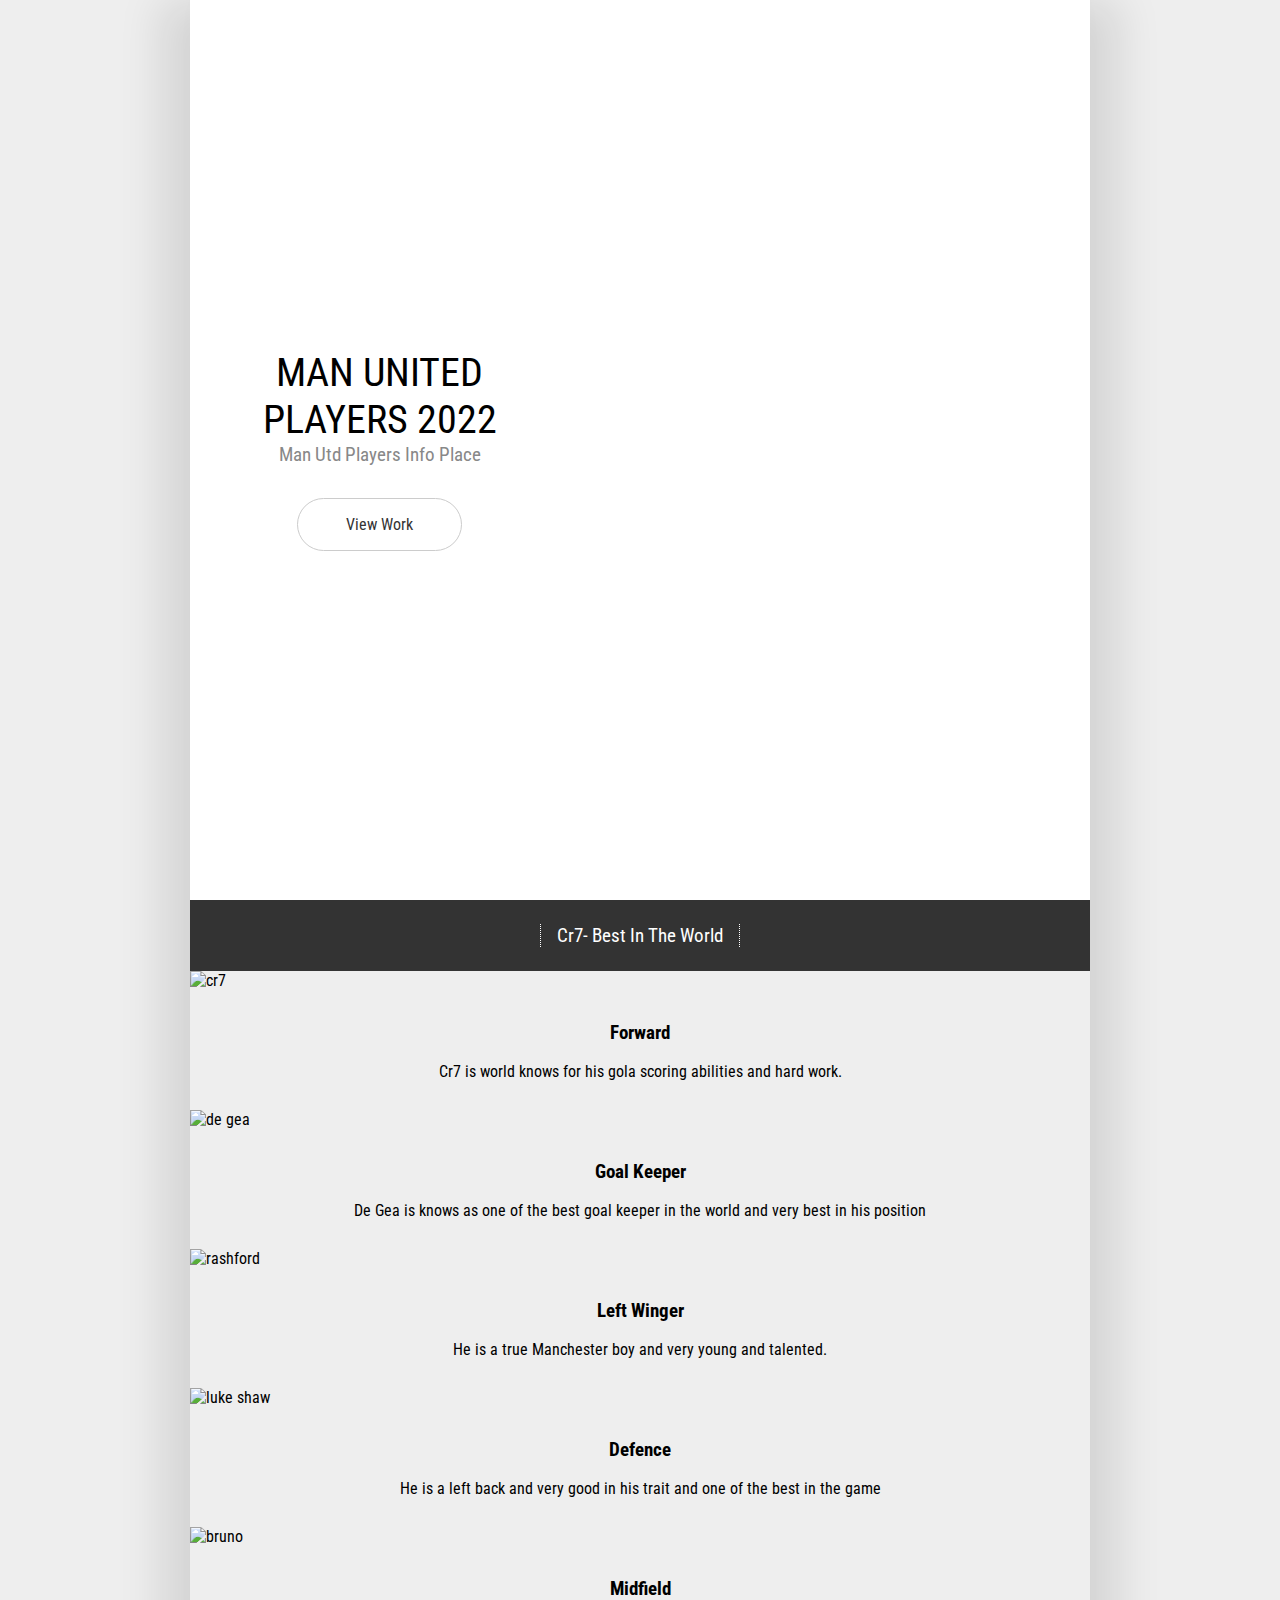
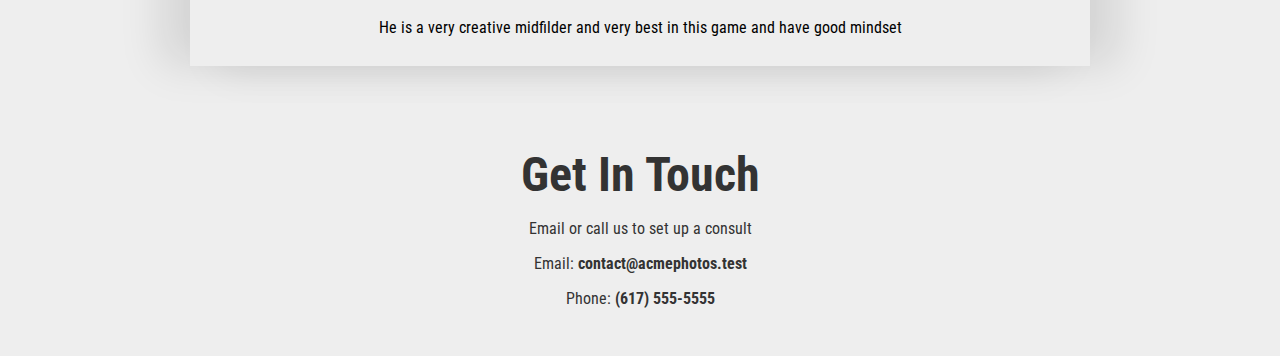
==== index.html @ 5577a2fc "Rename mufc.html to index.html" ====
<!DOCTYPE html>
<html lang="en">

<head>
    <meta charset="UTF-8">
    <meta name="viewport" content="width=device-width, initial-scale=1.0">
    <meta http-equiv="X-UA-Compatible" content="ie=edge">
    <link rel="stylesheet" href="style.css">
    <title>Manchester United Album</title>
</head>

<body>
    <main>
        <!-- Landing Area -->
        <div id="landing">
            <div id="landing-text">
                <div id="landing-text-inner">
                    <h1>Man United Players 2022</h1>
                    <h2>Man Utd Players Info Place</h2>
                    <a href="#images" class="btn" id="view-work">
                        View Work
                    </a>
                </div>
            </div>
            <div id="landing-image"></div>
        </div>

        <div id="images">
            <div id="header">
                <h2>Cr7- Best in the World</h2>
            </div>

            <img src="https://ichef.bbci.co.uk/news/1536/cpsprodpb/8e8e/live/d99443c0-0a40-11ec-bef9-bdacb8ced4ac.jpg" alt="cr7">
            <div class="caption">
                <h3>Forward</h3>
                <p>Cr7 is world knows for his gola scoring abilities and hard work.</p>
            </div>
            <img src="https://images.teamtalk.com/content/uploads/2022/05/21202924/David-De-Gea-celebrating-for-Manchester-United-in-rainy-conditions.jpg" alt="de gea">
            <div class="caption">
                <h3>Goal Keeper</h3>
                <p>De Gea is knows as one of the best goal keeper in the world and very best in his position</p>
            </div>
            <img src="https://sportsmax.tv/media/k2/items/cache/5f8b753ae57c404db028a4ec456a5716_XL.jpg" alt="rashford">
            <div class="caption">
                <h3>Left Winger</h3>
                <p>He is a true Manchester boy and very young and talented.</p>
            </div>
            <img src="https://imgresizer.eurosport.com/unsafe/1200x0/filters:format(jpeg):focal(1329x374:1331x372)/origin-imgresizer.eurosport.com/2015/08/18/1666113-35320800-2560-1440.jpg" alt="luke shaw">
            <div class="caption">
                <h3>Defence</h3>
                <p>He is a left back and very good in his trait and one of the best in the game</p>
            </div>
            <img src="https://static.independent.co.uk/2022/03/25/09/newFile.jpg?quality=75&amp;width=982&amp;height=726&amp;auto=webp" alt="bruno">
            <div class="caption">
                <h3>Midfield</h3>
                <p>He is a very creative midfilder and very best in this game and have good mindset</p>
            </div>
        </div>
    </main>

    <footer>
        <h3>Get In Touch</h3>
        <p>Email or call us to set up a consult</p>
        <p>Email:
            <strong>contact@acmephotos.test</strong>
        </p>
        <p>Phone:
            <strong>(617) 555-5555</strong>
        </p>
    </footer>
    <script src="http://code.jquery.com/jquery-3.3.1.min.js"
        integrity="sha256-FgpCb/KJQlLNfOu91ta32o/NMZxltwRo8QtmkMRdAu8=" crossorigin="anonymous"></script>
    <script src="main.js"></script>

</body>

</html>
---- style.css ----
@import url('https://fonts.googleapis.com/css?family=Roboto+Condensed');

body {
  font-family: 'Roboto Condensed', sans-serif;
  margin: 0;
  background: #eee;
  height: auto;
}

h1 {
  font-weight: 400;
  font-size: 2.5rem;
  text-transform: uppercase;
  margin: 0;
}

h2 {
  font-weight: 400;
  font-size: 1.2rem;
  text-transform: capitalize;
  margin: 0;
}

img {
  display: block;
  width: 100%;
}

main {
  max-width: 900px;
  margin: auto;
  box-shadow: 30px 0px 40px rgba(0, 0, 0, 0.1),
    -30px 0px 40px rgba(0, 0, 0, 0.1);
}

#landing {
  background: #fff;
}

#landing-text {
  display: flex;
  flex: 0 1 40vw;
  height: 50vh;
  justify-content: center;
  align-items: center;
  text-align: center;
  padding-right: 1rem;
  padding-left: 1rem;
}

#landing-text h2 {
  color: #888;
}

#landing-image {
  background: url(https://i.pinimg.com/originals/f0/9b/76/f09b763a3d5f5a393b578c644cde4e91.jpg);
  background-position: center;
  background-size: cover;
  background-repeat: no-repeat;
  height: 50vh;
  flex: 0 1 60vw;
  margin: 0;
}

.btn {
  padding: 0.5rem 2rem;
  border: 1px #ccc solid;
  display: inline-block;
  margin: 2rem 0 0;
  border-radius: 50px;
  text-decoration: none;
  color: #333;
  transition: background 500ms ease;
}

.btn:hover {
  background: #f4f4f4;
}

#header {
  padding: 1.5rem;
  text-align: center;
  background: #333;
  color: #fff;
}

#header h2 {
  border-left: dotted 1px #fff;
  border-right: dotted 1px #fff;
  display: inline-block;
  padding-right: 1rem;
  padding-left: 1rem;
}

.caption {
  padding: 0.8rem;
  text-align: center;
}

footer {
  text-align: center;
  padding: 2rem 1rem;
  margin: auto;
  color: #333;
}

footer h3 {
  font-size: 3rem;
  margin-bottom: 0;
}

/* Screen Sizes 500px and Up */
@media (min-width: 500px) {
  #landing {
    display: flex;
    height: 100%;
  }

  #landing-text {
    height: 100vh;
  }

  #landing-image {
    height: 100vh;
  }
}

/* Screen Sizes 700px and Up */
@media (min-width: 700px) {
  .btn {
    padding: 1rem 3rem;
  }
}
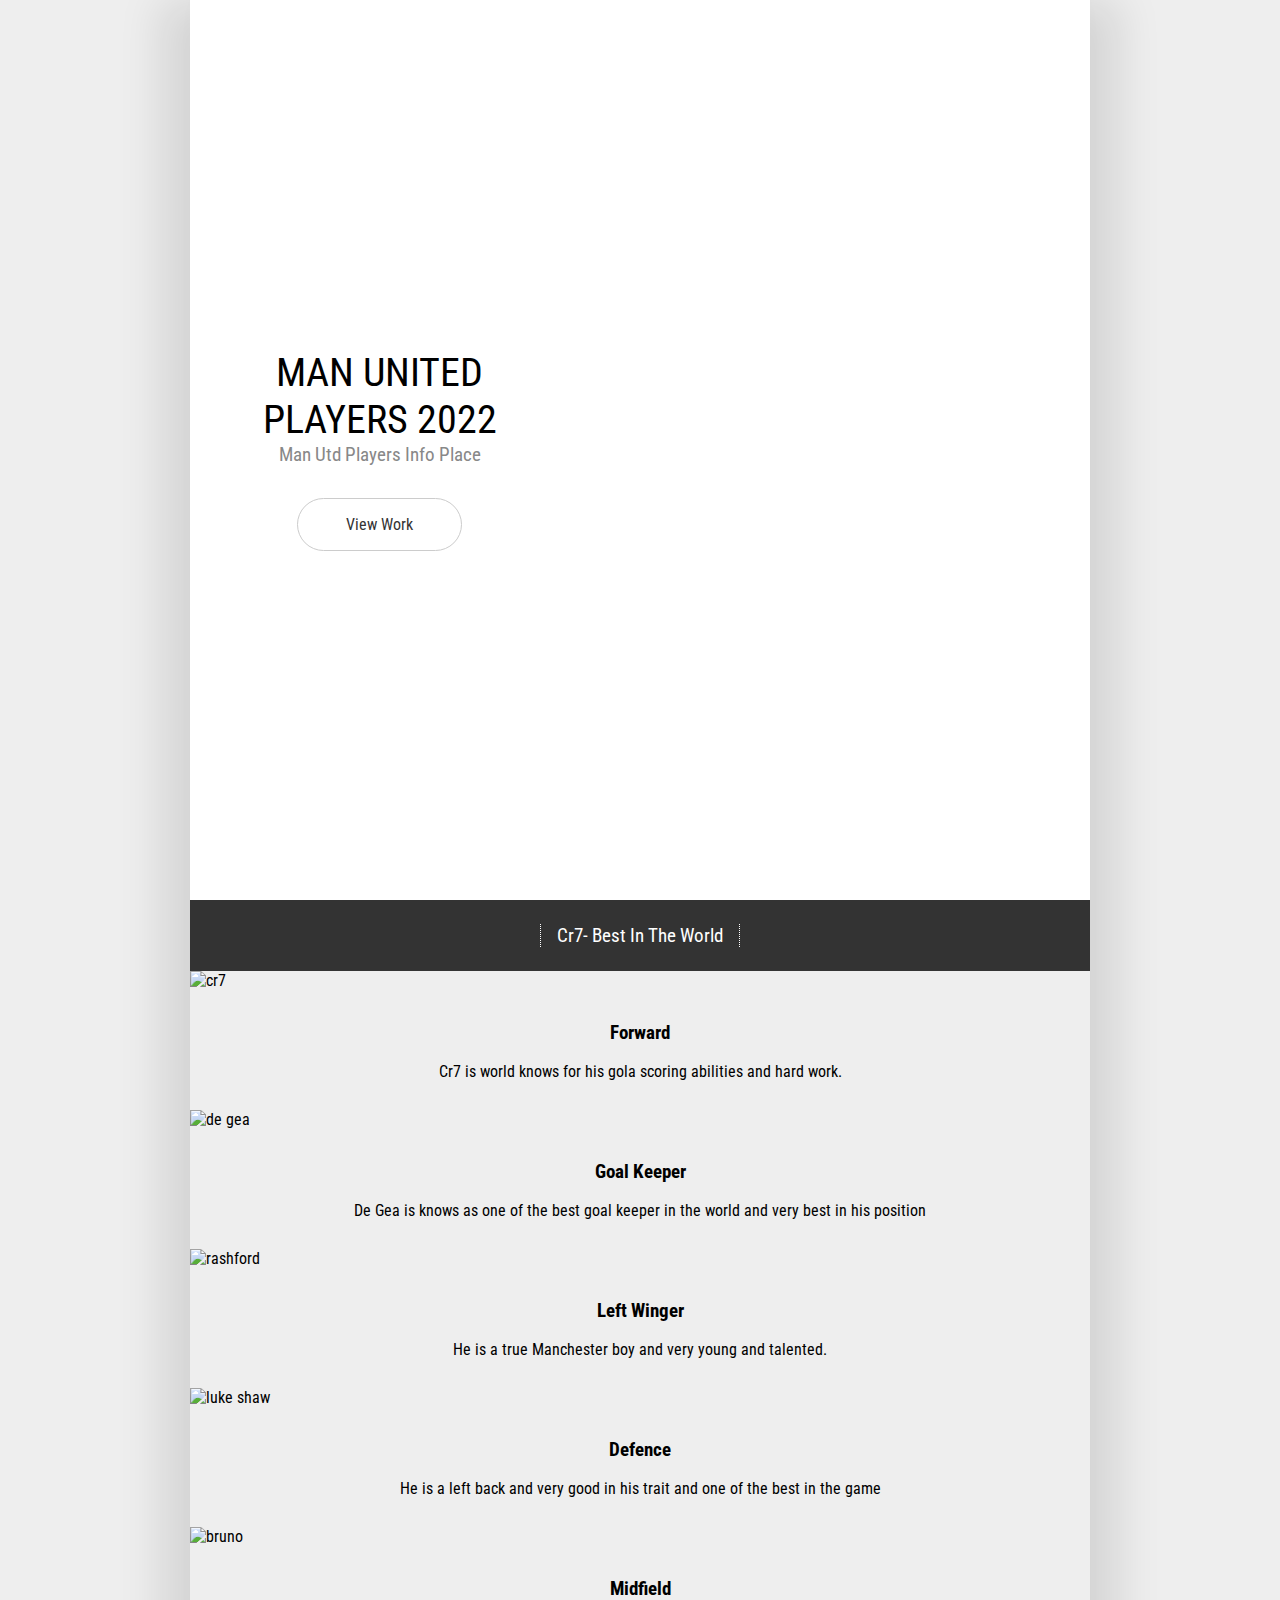
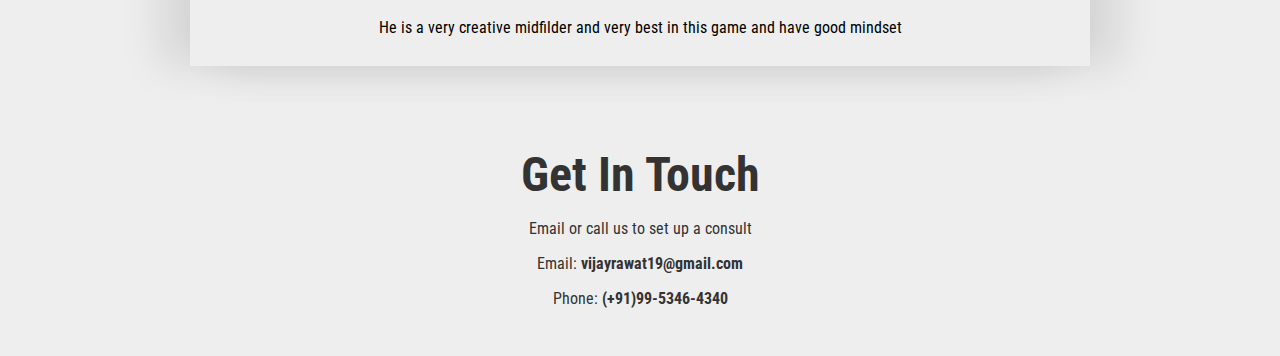
==== commit c0fbd3ab: "Update index.html" ====
--- a/index.html
+++ b/index.html
@@ -62,10 +62,10 @@
         <h3>Get In Touch</h3>
         <p>Email or call us to set up a consult</p>
         <p>Email:
-            <strong>contact@acmephotos.test</strong>
+            <strong>vijayrawat19@gmail.com</strong>
         </p>
         <p>Phone:
-            <strong>(617) 555-5555</strong>
+            <strong>(+91)99-5346-4340</strong>
         </p>
     </footer>
     <script src="http://code.jquery.com/jquery-3.3.1.min.js"
